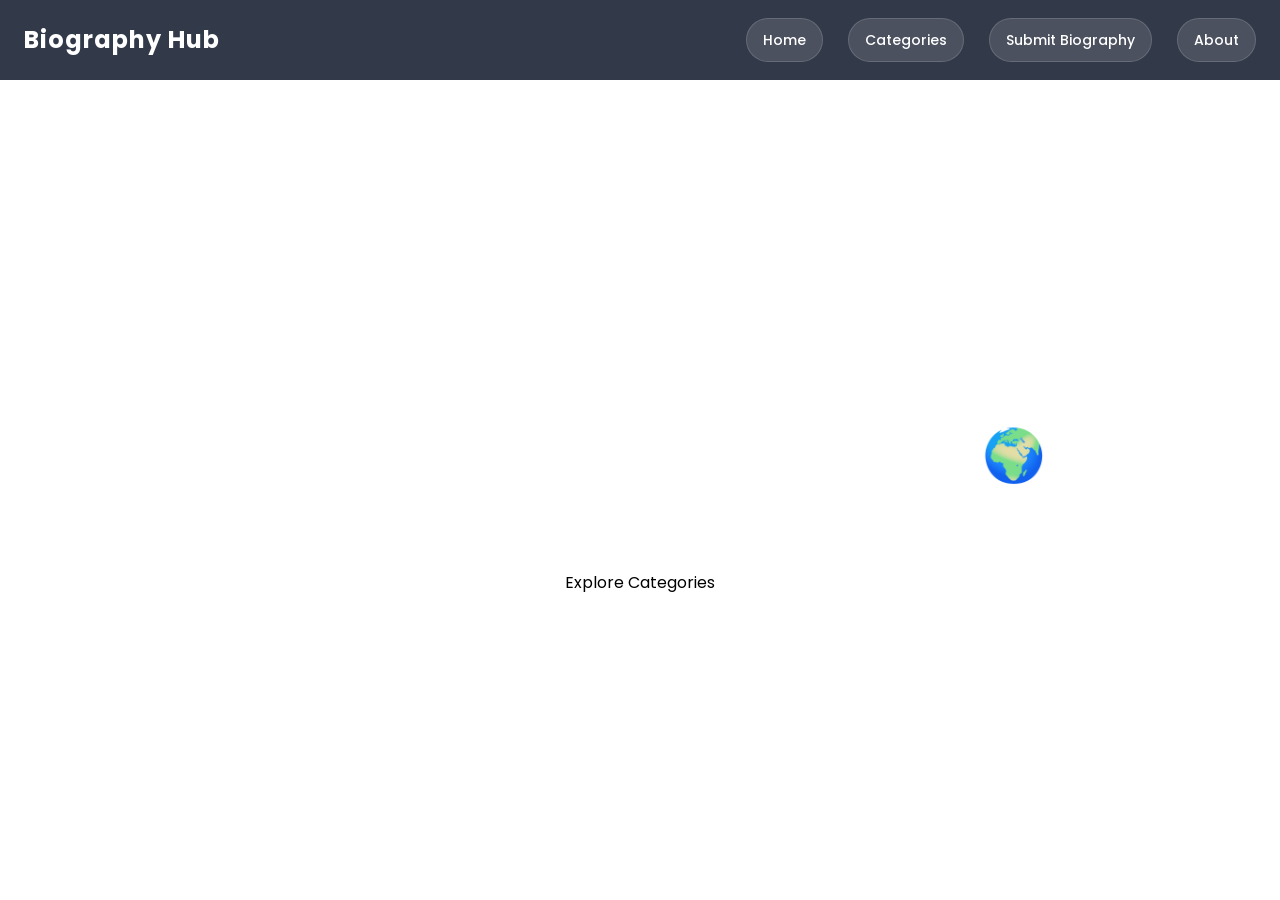
==== index.html @ da991ab0 "mobile responsive" ====
<!DOCTYPE html>
<html lang="en">
<head>
  <meta charset="UTF-8" />
  <meta name="viewport" content="width=device-width, initial-scale=1.0"/>
  <title>Biography Hub - Home</title>
  <link rel="stylesheet" href="styles.css"/>
  <link href="https://fonts.googleapis.com/css2?family=Poppins:wght@300;400;600;700&display=swap" rel="stylesheet">
</head>

<body class="home-bg">

<header>
  <div class="logo">Biography Hub</div>

  <input type="checkbox" id="menu-toggle" class="menu-toggle-input">
  <label for="menu-toggle" class="menu-toggle" aria-label="Toggle navigation">☰</label>

  <nav class="navbar">
    <a href="index.html" class="nav-btn">Home</a>
    <a href="categories.html" class="nav-btn">Categories</a>
    <a href="submit.html" class="nav-btn">Submit Biography</a>
    <a href="about.html" class="nav-btn">About</a>
  </nav>
</header>

<!-- HERO SECTION -->
<section class="hero">
  <h1>Welcome to Biography Hub 🌍</h1>
  <p>Explore inspiring stories of great personalities around the world.</p>
  <a href="categories.html" class="btn">Explore Categories</a>
</section>
<script src="script.js"></script>
</body>
</html>
---- styles.css ----
* {
  box-sizing: border-box;
}

body {
  margin: 0;
  font-family: 'Poppins', sans-serif;
  background: #f4f6f9;
  overflow-x: hidden;
  line-height: 1.6;
}

/* HOME BACKGROUND IMAGE */
.home-bg {
  background: url("https://images.unsplash.com/photo-1522202176988-66273c2fd55f") no-repeat center center/cover;
  height: 100vh;
  color: white;
}

/* HEADER */
/* HEADER */
header{
    position: fixed;
    top: 0;
    left: 0;
    width: 100%;
    padding: 18px 24px;
    display: flex;
    justify-content: space-between;
    align-items: center;
    gap: 12px;
    flex-wrap: wrap;
    background: rgba(15,23,42,0.85);
    backdrop-filter: blur(12px);
    box-sizing: border-box;
    z-index: 1000;
}

/* LOGO */
.logo{
    color: white;
    font-size: 24px;
    font-weight: 700;
    letter-spacing: 1px;
}

/* NAVBAR */
.navbar{
    display: flex;
    gap: 10px;
    flex-wrap: wrap;
    justify-content: flex-end;
}

.menu-toggle {
    display: none;
    color: white;
    font-size: 28px;
    cursor: pointer;
    border: 1px solid rgba(255,255,255,0.2);
    border-radius: 8px;
    padding: 4px 10px;
    line-height: 1;
}

.menu-toggle-input {
    display: none;
}

/* NAVIGATION BUTTONS */
.nav-btn{
    text-decoration: none;
    color: white;
    background: rgba(255,255,255,0.12);
    padding: 10px 16px;
    border-radius: 40px;
    font-size: 14px;
    font-weight: 500;
    transition: 0.3s ease;
    border: 1px solid rgba(255,255,255,0.15);
    white-space: nowrap;
}

/* HOVER EFFECT */
.nav-btn:hover{
    background: white;
    color: #111827;
    transform: translateY(-3px);
    box-shadow: 0 10px 25px rgba(255,255,255,0.25);
}

/* ACTIVE PAGE */
.nav-btn.active{
    background: #2563eb;
    color: white;
}

header nav a {
  color: white;
  margin-left: 15px;
  text-decoration: none;
}

/* HERO */
.hero {
  text-align: center;
  min-height: 100vh;
  display: flex;
  flex-direction: column;
  justify-content: center;
  align-items: center;
  padding: 120px 20px 40px;
}

.hero h1 {
  font-size: clamp(2rem, 4.5vw, 3.2rem);
  font-weight: 700;
  letter-spacing: 1px;
  margin-bottom: 12px;
}

.hero p {
  font-size: clamp(1rem, 2.2vw, 1.125rem);
  font-weight: 300;
  opacity: 0.9;
  max-width: 700px;
  margin: 0 auto;
}

.btn {
  display: inline-block;
  margin-top: 20px;
  padding: 12px 24px;
  background: white;
  color: black;
  text-decoration: none;
  border-radius: 5px;
}

/* SECTIONS */
.section {
  padding: 60px 20px;
  text-align: center;
}

/* CARDS */
.cards {
  display: flex;
  flex-wrap: wrap;
  justify-content: center;
  gap: 20px;
}

.card {
  background: white;
  padding: 20px;
  width: min(220px, 100%);
  border-radius: 10px;
  box-shadow: 0 0 10px rgba(0,0,0,0.1);
}

/* FORM */
form {
  display: flex;
  flex-direction: column;
  width: min(100%, 420px);
  margin: auto;
  gap: 10px;
}

input, select, textarea {
  padding: 10px;
  border: 1px solid #ccc;
  width: 100%;
  font-size: 16px;
}

button {
  padding: 10px;
  background: black;
  color: white;
  border: none;
}
/* ========================= */
/* ABOUT PAGE */
/* ========================= */

.about-hero{
    height:70vh;
    background:linear-gradient(rgba(15,23,42,.75),
    rgba(15,23,42,.75)),
    url("images/about-bg.jpg");
    background-size:cover;
    background-position:center;

    display:flex;
    justify-content:center;
    align-items:center;
    text-align:center;

    color:white;
}

.hero-content{
    width:70%;
}

.hero-content h1{

    font-size:55px;
    margin-bottom:20px;
}

.hero-content p{

    font-size:20px;
    line-height:1.8;
}

.mission{

    padding:90px 10%;
}

.mission h2{

    text-align:center;
    margin-bottom:50px;
}

.mission-container{

    display:flex;
    gap:30px;
}

.mission-card{

    background:white;
    padding:35px;
    border-radius:18px;

    box-shadow:0 15px 35px rgba(0,0,0,.08);

    transition:.3s;
}

.mission-card:hover{

    transform:translateY(-10px);
}

.features{

    padding:90px 10%;
    background:#f7f9fc;
}

.features h2{

    text-align:center;
    margin-bottom:50px;
}

.feature-grid{

    display:grid;
    grid-template-columns:repeat(2,1fr);
    gap:30px;
}

.feature-box{

    background:white;

    padding:35px;

    border-radius:18px;

    box-shadow:0 15px 35px rgba(0,0,0,.08);

    transition:.3s;
}

.feature-box:hover{

    transform:scale(1.03);
}

.developer{

    padding:90px 10%;
}

.developer h2{

    text-align:center;
}

.developer-card{

    width:700px;

    margin:auto;

    margin-top:40px;

    background:white;

    padding:40px;

    border-radius:20px;

    box-shadow:0 15px 35px rgba(0,0,0,.08);

    text-align:center;
}

footer{

    background:#0f172a;

    color:white;

    text-align:center;

    padding:40px;
}
.submit-hero{
    height:60vh;
    display:flex;
    justify-content:center;
    align-items:center;
    text-align:center;
    color:white;
    background:linear-gradient(rgba(15,23,42,.75),
    rgba(15,23,42,.75)),
    url("images/submit-bg.jpg");
    background-size:cover;
    background-position:center;
}

.guidelines,
.submit-form-section,
.process,
.faq{
    padding:90px 10%;
}

.guide-grid{
    display:grid;
    grid-template-columns:repeat(2,1fr);
    gap:25px;
    margin-top:40px;
}

.guide-card,
.faq-box{
    background:white;
    padding:30px;
    border-radius:18px;
    box-shadow:0 12px 30px rgba(0,0,0,.08);
}

.submit-form-section form{
    max-width:700px;
    margin:auto;
    display:flex;
    flex-direction:column;
    gap:20px;
}

.submit-form-section input,
.submit-form-section select,
.submit-form-section textarea{
    padding:16px;
    border-radius:12px;
    border:1px solid #ccc;
    font-size:16px;
}

.submit-form-section button{
    padding:16px;
    border:none;
    border-radius:12px;
    background:#2563eb;
    color:white;
    font-size:18px;
    cursor:pointer;
}

.submit-form-section button:hover{
    background:#1d4ed8;
}

.process-container{
    display:flex;
    justify-content:space-around;
    margin-top:50px;
    flex-wrap:wrap;
}

.step{
    width:180px;
    padding:30px;
    background:white;
    text-align:center;
    border-radius:18px;
    box-shadow:0 12px 30px rgba(0,0,0,.08);
    font-weight:600;
}
/* ==========================
   CATEGORIES PAGE
========================== */

.category-hero{

    height:60vh;

    display:flex;

    justify-content:center;

    align-items:center;

    text-align:center;

    color:white;

    background:
    linear-gradient(rgba(15,23,42,.75),
    rgba(15,23,42,.75)),
    url("images/category-bg.jpg");

    background-size:cover;
    background-position:center;
}


#searchBox{

    width:60%;

    padding:18px;

    border-radius:50px;

    border:1px solid #ccc;

    font-size:18px;
}

.categories-section{

    padding:60px 10%;
}

.categories-section h2{

    text-align:center;

    margin-bottom:40px;
}

.category-grid{

    display:grid;

    grid-template-columns:repeat(auto-fit,minmax(250px,1fr));

    gap:30px;
}

.category-card{
    background:white;
    padding:40px;
    border-radius:20px;
    text-align:center;
    box-shadow:0 10px 30px rgba(0,0,0,.08);
    transition:0.3s;
    cursor:pointer;

    text-decoration:none;
    color:#1e293b;

    display:block;
}

.category-card:hover{
    transform:translateY(-10px);
    background:#2563eb;
    color:white;
}

.category-card span{
    font-size:50px;
    display:block;
}

.category-card h3{
    margin:15px 0 10px;
}

.category-card p{
    font-size:15px;
    line-height:1.6;
}

/*==========================
SCIENTISTS PAGE
===========================*/

.category-hero{

height:60vh;

background:
linear-gradient(rgba(15,23,42,.75),
rgba(15,23,42,.75)),
url("images/scientists-bg.jpg");

background-size:cover;
background-position:center;

display:flex;
justify-content:center;
align-items:center;
text-align:center;

color:white;

}

.search-section{

padding:50px 10%;
text-align:center;

}

#searchInput{

width:60%;
padding:18px;

border-radius:50px;

border:1px solid #ccc;

font-size:18px;

}

.biography-section{

padding:80px 10%;

display:flex;

flex-direction:column;

gap:40px;

}

.bio-card{

display:flex;

gap:30px;

background:white;

padding:30px;

border-radius:20px;

box-shadow:0 10px 30px rgba(0,0,0,.08);

transition:.3s;

}

.bio-card:hover{

transform:translateY(-8px);

}

.bio-card img{

width:280px;

height:320px;

object-fit:cover;

border-radius:15px;

}

.bio-content{

flex:1;

}

.bio-content h2{

margin-bottom:15px;

color:#2563eb;

}

.bio-content p{

margin:10px 0;

line-height:1.8;

}

.bio-content ul{

margin-top:10px;

padding-left:20px;

}

.bio-content li{

margin:8px 0;

}

@media (max-width: 900px) {
  .mission-container {
    flex-direction: column;
  }

  .feature-grid,
  .guide-grid {
    grid-template-columns: 1fr;
  }

  .developer-card {
    width: 100%;
  }
}

@media (max-width: 768px) {
  header {
    padding: 14px 16px;
  }

  .logo {
    width: 100%;
    text-align: center;
  }

  .menu-toggle {
    display: inline-flex;
    align-items: center;
    justify-content: center;
  }

  .navbar {
    display: none;
    width: 100%;
    flex-direction: column;
    align-items: stretch;
    gap: 8px;
    margin-top: 8px;
    padding-top: 8px;
    border-top: 1px solid rgba(255,255,255,0.15);
  }

  .menu-toggle-input:checked + .navbar {
    display: flex;
  }

  .nav-btn {
    width: 100%;
    text-align: center;
  }

  .hero {
    padding: 140px 16px 40px;
  }

  .section,
  .mission,
  .features,
  .developer,
  .guidelines,
  .submit-form-section,
  .process,
  .faq,
  .categories-section,
  .search-section,
  .biography-section {
    padding: 50px 16px;
  }

  .bio-card {
    flex-direction: column;
  }

  .bio-card img {
    width: 100%;
    height: 320px;
  }

  #searchInput,
  #searchBox {
    width: 100%;
  }
}

@media (max-width: 480px) {
  .hero h1 {
    font-size: 2rem;
  }

  .hero p {
    font-size: 1rem;
  }

  .card,
  .guide-card,
  .faq-box,
  .step,
  .mission-card,
  .feature-box,
  .developer-card,
  .bio-card {
    padding: 20px;
  }

  .submit-form-section input,
  .submit-form-section select,
  .submit-form-section textarea {
    padding: 14px;
    font-size: 15px;
  }
}
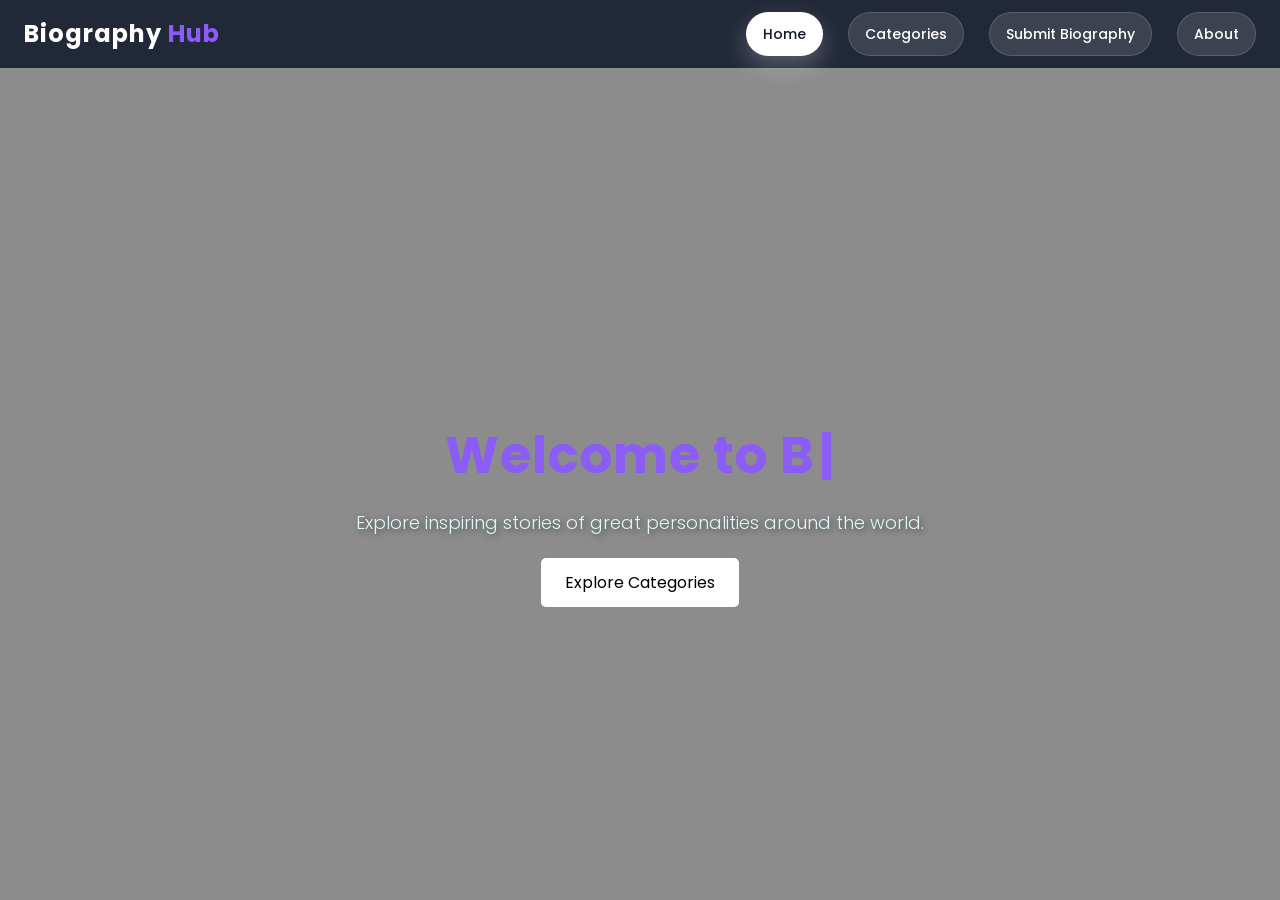
==== commit e409856a: "improved UI" ====
--- a/index.html
+++ b/index.html
@@ -11,7 +11,7 @@
 <body class="home-bg">
 
 <header>
-  <div class="logo">Biography Hub</div>
+  <div class="logo">Biography <span>Hub</span></div>
 
   <input type="checkbox" id="menu-toggle" class="menu-toggle-input">
   <label for="menu-toggle" class="menu-toggle" aria-label="Toggle navigation">☰</label>
@@ -26,7 +26,7 @@
 
 <!-- HERO SECTION -->
 <section class="hero">
-  <h1>Welcome to Biography Hub 🌍</h1>
+  <h1><span id="typing-text"></span><span class="typing-cursor">|</span></h1>
   <p>Explore inspiring stories of great personalities around the world.</p>
   <a href="categories.html" class="btn">Explore Categories</a>
 </section>
--- a/styles.css
+++ b/styles.css
@@ -24,11 +24,11 @@
     top: 0;
     left: 0;
     width: 100%;
-    padding: 18px 24px;
+    padding: 12px 24px;
     display: flex;
     justify-content: space-between;
     align-items: center;
-    gap: 12px;
+    gap: 10px;
     flex-wrap: wrap;
     background: rgba(15,23,42,0.85);
     backdrop-filter: blur(12px);
@@ -42,6 +42,10 @@
     font-size: 24px;
     font-weight: 700;
     letter-spacing: 1px;
+}
+
+.logo span {
+    color: #8b5cf6;
 }
 
 /* NAVBAR */
@@ -90,9 +94,11 @@
 }
 
 /* ACTIVE PAGE */
-.nav-btn.active{
-    background: #2563eb;
-    color: white;
+.nav-btn.active,
+.nav-btn[aria-current="page"] {
+    background: white;
+    color: #111827;
+    box-shadow: 0 10px 25px rgba(255,255,255,0.25);
 }
 
 header nav a {
@@ -103,6 +109,7 @@
 
 /* HERO */
 .hero {
+  position: relative;
   text-align: center;
   min-height: 100vh;
   display: flex;
@@ -112,17 +119,44 @@
   padding: 120px 20px 40px;
 }
 
+.hero::before {
+  content: "";
+  position: absolute;
+  inset: 0;
+  background: rgba(0, 0, 0, 0.45);
+}
+
+.hero > * {
+  position: relative;
+  z-index: 1;
+}
+
 .hero h1 {
   font-size: clamp(2rem, 4.5vw, 3.2rem);
   font-weight: 700;
   letter-spacing: 1px;
   margin-bottom: 12px;
+  min-height: 3.2rem;
+  color: #8b5cf6;
+}
+
+.typing-cursor {
+  display: inline-block;
+  color: #8b5cf6;
+  margin-left: 4px;
+  animation: blink 0.7s infinite;
+}
+
+@keyframes blink {
+  0%, 100% { opacity: 1; }
+  50% { opacity: 0; }
 }
 
 .hero p {
   font-size: clamp(1rem, 2.2vw, 1.125rem);
   font-weight: 300;
-  opacity: 0.9;
+  color: #E0F7FA;
+  text-shadow: 2px 2px 6px rgba(0,0,0,0.5);
   max-width: 700px;
   margin: 0 auto;
 }
@@ -135,6 +169,12 @@
   color: black;
   text-decoration: none;
   border-radius: 5px;
+  transition: transform 0.3s ease, box-shadow 0.3s ease;
+}
+
+.btn:hover {
+  transform: translateY(-6px);
+  box-shadow: 0 10px 20px rgba(0, 0, 0, 0.2);
 }
 
 /* SECTIONS */
@@ -185,47 +225,52 @@
 /* ABOUT PAGE */
 /* ========================= */
 
+.about-hero,
+.submit-hero,
+.categories-page-hero{
+    height:42vh;
+    min-height:260px;
+    padding:24px 20px;
+    display:flex;
+    justify-content:center;
+    align-items:center;
+    text-align:center;
+    color:white;
+    background-size:cover;
+    background-position:center;
+}
+
 .about-hero{
-    height:70vh;
     background:linear-gradient(rgba(15,23,42,.75),
     rgba(15,23,42,.75)),
     url("images/about-bg.jpg");
-    background-size:cover;
-    background-position:center;
-
-    display:flex;
-    justify-content:center;
-    align-items:center;
-    text-align:center;
-
-    color:white;
 }
 
 .hero-content{
-    width:70%;
+    width:72%;
 }
 
 .hero-content h1{
 
-    font-size:55px;
-    margin-bottom:20px;
+    font-size:42px;
+    margin-bottom:8px;
 }
 
 .hero-content p{
 
-    font-size:20px;
-    line-height:1.8;
+    font-size:17px;
+    line-height:1.6;
 }
 
 .mission{
 
-    padding:90px 10%;
+    padding:55px 10%;
 }
 
 .mission h2{
 
     text-align:center;
-    margin-bottom:50px;
+    margin-bottom:28px;
 }
 
 .mission-container{
@@ -252,14 +297,14 @@
 
 .features{
 
-    padding:90px 10%;
+    padding:55px 10%;
     background:#f7f9fc;
 }
 
 .features h2{
 
     text-align:center;
-    margin-bottom:50px;
+    margin-bottom:28px;
 }
 
 .feature-grid{
@@ -289,7 +334,7 @@
 
 .developer{
 
-    padding:90px 10%;
+    padding:55px 10%;
 }
 
 .developer h2{
@@ -327,17 +372,9 @@
     padding:40px;
 }
 .submit-hero{
-    height:60vh;
-    display:flex;
-    justify-content:center;
-    align-items:center;
-    text-align:center;
-    color:white;
     background:linear-gradient(rgba(15,23,42,.75),
     rgba(15,23,42,.75)),
     url("images/submit-bg.jpg");
-    background-size:cover;
-    background-position:center;
 }
 
 .guidelines,
@@ -413,27 +450,11 @@
    CATEGORIES PAGE
 ========================== */
 
-.category-hero{
-
-    height:60vh;
-
-    display:flex;
-
-    justify-content:center;
-
-    align-items:center;
-
-    text-align:center;
-
-    color:white;
-
+.categories-page-hero{
     background:
     linear-gradient(rgba(15,23,42,.75),
     rgba(15,23,42,.75)),
     url("images/category-bg.jpg");
-
-    background-size:cover;
-    background-position:center;
 }
 
 
@@ -652,18 +673,25 @@
 
 @media (max-width: 768px) {
   header {
+    position: sticky;
+    top: 0;
     padding: 14px 16px;
+    display: flex;
+    align-items: center;
+    justify-content: space-between;
   }
 
   .logo {
-    width: 100%;
-    text-align: center;
+    width: auto;
+    text-align: left;
+    flex: 1;
   }
 
   .menu-toggle {
     display: inline-flex;
     align-items: center;
     justify-content: center;
+    margin-left: 8px;
   }
 
   .navbar {
@@ -677,7 +705,7 @@
     border-top: 1px solid rgba(255,255,255,0.15);
   }
 
-  .menu-toggle-input:checked + .navbar {
+  .menu-toggle-input:checked ~ .navbar {
     display: flex;
   }
 
@@ -687,7 +715,19 @@
   }
 
   .hero {
-    padding: 140px 16px 40px;
+    padding: 40px 16px 40px;
+    min-height: auto;
+  }
+
+  .home-bg {
+    height: auto;
+    min-height: 100vh;
+  }
+
+  .about-hero {
+    height: auto;
+    min-height: 60vh;
+    padding: 40px 16px;
   }
 
   .section,
